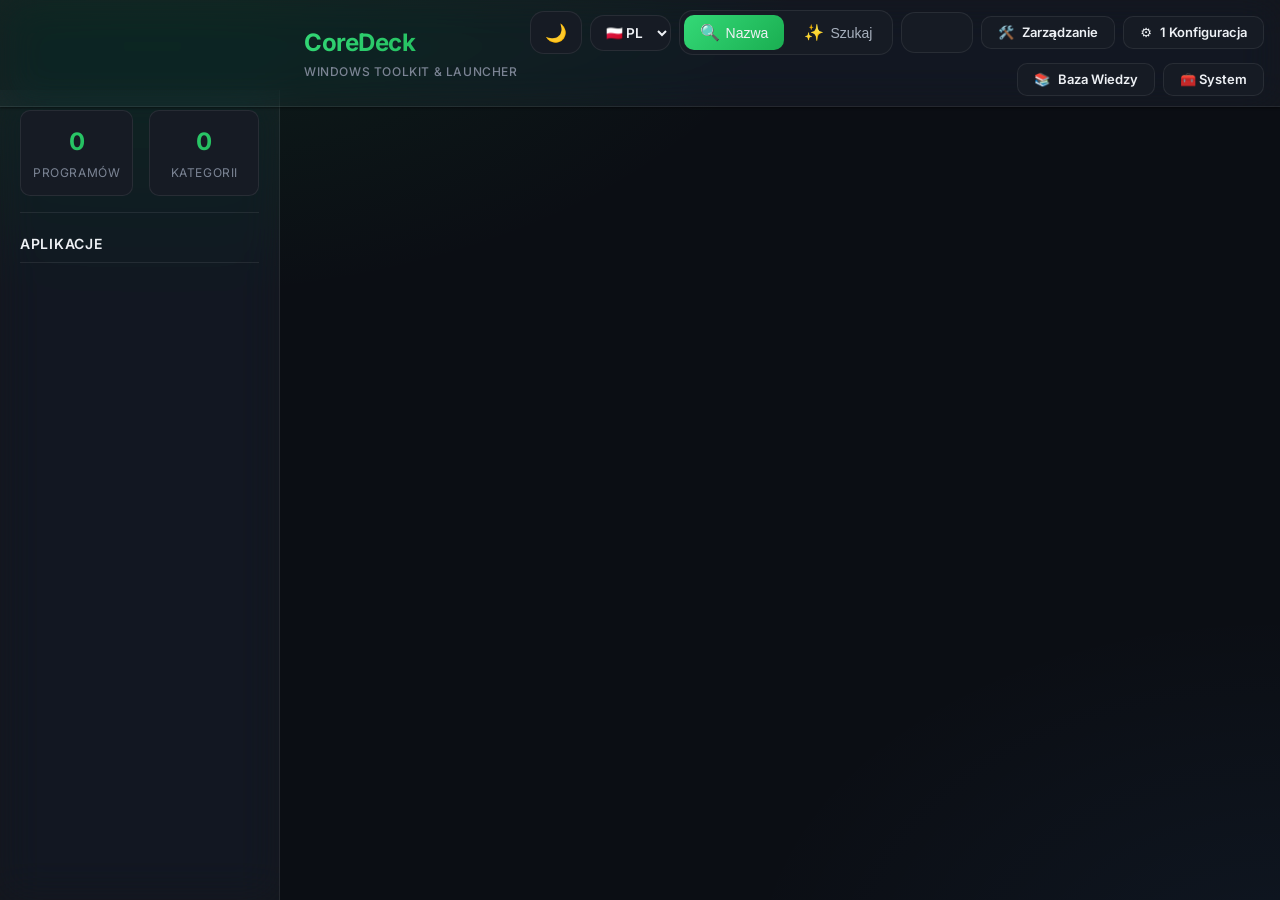
==== cmd/launcher/web/index.html @ d2dc8a3f "Initial public CoreDeck release" ====
<!DOCTYPE html>
<html lang="pl" data-i18n-lang>

<head>
    <meta charset="UTF-8">
    <meta name="viewport" content="width=device-width, initial-scale=1.0">
    <meta name="description" content="CoreDeck — Portable Windows toolkit and launcher">
    <title data-i18n="title">CoreDeck</title>
    <link rel="icon" type="image/x-icon" href="favicon.ico">
    <link rel="stylesheet" href="css/app.css">
</head>

<body>

    <!-- Górny, przyklejony pasek -->
    <header class="main-header">
        <div class="header-brand">
            <h1 data-i18n="brand">CoreDeck</h1>
            <span class="header-subtitle" data-i18n="subtitle">Windows Toolkit &amp; Launcher</span>
        </div>
        <div class="header-controls">
            <!-- Theme Toggle -->
            <button id="theme-toggle-btn" class="btn theme-btn" title="Przełącz tryb ciemny/jasny" data-i18n-title="theme_toggle">
                <span class="theme-icon">🌙</span>
            </button>
            <!-- Language Selector -->
            <select id="lang-select" class="btn lang-select" aria-label="Wybierz język">
                <option value="pl">🇵🇱 PL</option>
                <option value="en">🇬🇧 EN</option>
                <option value="de">🇩🇪 DE</option>
                <option value="fr">🇫🇷 FR</option>
                <option value="es">🇪🇸 ES</option>
                <option value="it">🇮🇹 IT</option>
                <option value="pt">🇵🇹 PT</option>
                <option value="ru">🇷🇺 RU</option>
                <option value="zh">🇨🇳 ZH</option>
                <option value="ja">🇯🇵 JA</option>
                <option value="ko">🇰🇷 KO</option>
                <option value="tr">🇹🇷 TR</option>
                <option value="nl">🇳🇱 NL</option>
                <option value="sv">🇸🇪 SV</option>
                <option value="cs">🇨🇿 CS</option>
            </select>
            <!-- Search Mode Toggle -->
            <div class="search-mode-container">
                <div class="search-mode-toggle">
                    <button class="mode-btn active" data-mode="normal" title="Szukaj po nazwie" data-i18n-title="mode_name_title" aria-pressed="true">
                        <span class="mode-icon">🔍</span>
                        <span class="mode-label" data-i18n="search_name">Nazwa</span>
                    </button>
                    <button class="mode-btn" data-mode="llm" title="LLM — opisz czego szukasz" data-i18n-title="mode_ai_title" aria-pressed="false">
                        <span class="mode-icon">✨</span>
                        <span class="mode-label" data-i18n="search_ai">Szukaj</span>
                    </button>
                </div>
                <div class="search-input-wrapper">
                    <input type="search" id="search-box" placeholder="Szukaj aplikacji..." autocomplete="off" data-i18n-placeholder="search_placeholder">
                    <div class="ai-status" id="ai-status">
                        <span class="status-loading hidden">
                            <span class="spinner"></span> AI...
                        </span>
                        <span class="status-ready hidden">✨</span>
                        <span class="status-error hidden">⚠️</span>
                    </div>
                </div>
            </div>
            <button id="manage-btn" class="btn btn-secondary" onclick="window.location.href='manage.html'">🛠️ <span data-i18n="manage">Zarządzanie</span></button>
            <button id="config-btn" class="btn btn-secondary" onclick="window.location.href='configurator.html'">⚙️ <span data-i18n="config">1 Konfiguracja</span></button>
            <button id="knowledge-btn" class="btn btn-secondary" onclick="window.location.href='knowledge.html'">📚 <span data-i18n="knowledge">Baza Wiedzy</span></button>
            <details class="header-nav-menu">
                <summary class="btn btn-secondary">🧰 System</summary>
                <div class="header-nav-menu-popover">
                    <a href="drivers.html" class="header-nav-menu-link">🧩 <span data-i18n="tab_drivers">Sterowniki</span></a>
                    <a href="settings.html" class="header-nav-menu-link">⚙ <span data-i18n="tab_settings">Ustawienia</span></a>
                    <button id="help-btn" class="header-nav-menu-link help-btn">? <span data-i18n="help">Pomoc</span></button>
                </div>
            </details>
        </div>
    </header>

    <!-- Główny kontener -->
    <div class="main-container">
        <!-- Panel boczny -->
        <aside class="sidebar">
            <!-- Statystyki -->
            <div class="sidebar-section stats-section">
                <div class="stats-container">
                    <div class="stat-item">
                        <span class="stat-number" id="stats-total">0</span>
                        <span class="stat-label" id="stats-programs-label" data-i18n="stats_programs">Programów</span>
                    </div>
                    <div class="stat-item">
                        <span class="stat-number" id="stats-categories">0</span>
                        <span class="stat-label" data-i18n="stats_categories">Kategorii</span>
                    </div>
                </div>
            </div>

            <!-- Historia ostatnio używanych -->
            <div class="sidebar-section history-section hidden" id="history-section">
                <h2>🕐 <span data-i18n="recently_used">Ostatnio używane</span></h2>
                <ul id="history-list"></ul>
            </div>

            <div class="sidebar-section">
                <h2 data-i18n="applications">Aplikacje</h2>
                <ul id="category-list"></ul>
            </div>

            <div class="sidebar-section driver-finder hidden" aria-hidden="true">
                <h2 data-i18n="drivers">Sterowniki</h2>

                <input type="search" id="driver-search-box" class="driver-select" placeholder="Szybkie wyszukiwanie..." data-i18n-placeholder="driver_search_placeholder">

                <div class="driver-divider" data-i18n="driver_or_select">lub wybierz z menu:</div>

                <select id="driver-type" class="driver-select">
                    <option value="" data-i18n="driver_select_type">Wybierz typ...</option>
                </select>
                <select id="driver-brand" class="driver-select" disabled>
                    <option value="" data-i18n="driver_select_brand">Wybierz producenta...</option>
                </select>
                <select id="driver-series" class="driver-select" disabled>
                    <option value="" data-i18n="driver_select_series">Wybierz serię/model...</option>
                </select>

                <div id="driver-result-container" class="driver-result hidden">
                    <p data-i18n="driver_selected_folder">Wybrany folder ze sterownikami:</p>
                    <button id="driver-open-btn" class="btn open-folder-btn" data-i18n="open_folder">
                        📂 Otwórz folder
                    </button>
                    <button id="driver-copy-path-btn" class="btn copy-folder-btn" data-i18n="driver_copy_path">
                        Skopiuj ścieżkę
                    </button>
                </div>
            </div>

            <!-- Ustawienia -->
            <div class="sidebar-section settings-finder hidden" aria-hidden="true">
                <h2 data-i18n="settings">Ustawienia</h2>
                <ul id="settings-list" class="settings-list"></ul>

                <div id="settings-result-container" class="settings-result hidden">
                    <p data-i18n="settings_selected_folder">Wybrany folder ustawień:</p>
                    <div class="settings-result-name" id="settings-selected-name"></div>
                    <div class="settings-result-path" id="settings-selected-path"></div>
                    <button id="settings-open-btn" class="btn open-folder-btn" data-i18n="settings_open_folder">📂 Otwórz folder</button>
                    <button id="settings-copy-btn" class="btn copy-folder-btn" data-i18n="copy_path">Skopiuj ścieżkę</button>
                </div>
            </div>
        </aside>

        <!-- Główny obszar treści -->
        <main class="content-area">
            <div id="main-view">
                <!-- AI Search Results -->
                <div id="ai-search-results" class="search-results-section ai-results hidden">
                    <div class="results-header">
                        <h3 class="results-title">
                            <span class="icon">🤖</span>
                            <span id="ai-results-count">Wyniki AI</span>
                        </h3>
                        <button class="btn-clear-search" id="clear-ai-search" aria-label="Wyczyść wyniki AI" data-i18n-title="clear_results">✕</button>
                    </div>
                    <div class="ai-search-results-container"></div>
                </div>

                <!-- Driver Search Results -->
                <div id="driver-search-section" class="search-results-section hidden">
                    <h3 class="search-section-title"></h3>
                    <div class="driver-search-results"></div>
                </div>

                <!-- Programs Grid -->
                <section id="app-container"></section>
            </div>

            <div id="detail-view" class="hidden">
                <header class="view-header">
                    <button class="btn back-btn">&larr; <span data-i18n="back">Wróć do listy</span></button>
                </header>
                <section id="detail-content" class="details-page"></section>
            </div>

            <div id="workflow-view" class="hidden">
                <header class="view-header">
                    <button class="btn back-btn">&larr; <span data-i18n="back">Wróć do listy</span></button>
                </header>
                <section id="workflow-content"></section>
            </div>
        </main>
    </div>

    <!-- Template -->
    <template id="program-card-template">
        <div class="program-card">
            <img src="" alt="Ikona programu" class="program-icon" data-i18n-alt="program_icon_alt">
            <div class="program-details">
                <h3 class="program-title"></h3>
                <p class="program-description"></p>
                <div class="buttons"></div>
            </div>
        </div>
    </template>

    <!-- Modal -->
    <div class="modal-overlay hidden" id="help-modal">
        <div class="modal-content">
            <button id="close-modal-btn" class="close-btn" aria-label="Zamknij pomoc" data-i18n-aria="close_help">&times;</button>
            <h2 data-i18n="help_title">Jak korzystać z launchera?</h2>

            <div class="modal-section">
                <h3 data-i18n="help_search_title">🔍 Dwa tryby wyszukiwania:</h3>
                <ul>
                    <li><strong>🔍 <span data-i18n="search_name">Nazwa</span>:</strong> <span data-i18n="help_name_desc">Wpisz nazwę programu (np. "crystaldisk")</span></li>
                    <li><strong>✨ <span data-i18n="search_ai">Szukaj</span>:</strong> <span data-i18n="help_ai_desc">Opisz czego szukasz po polsku (np. "odzyskiwanie plików", "monitoring GPU")</span></li>
                </ul>
            </div>

            <div class="modal-section">
                <h3 data-i18n="help_sections_title">📂 Sekcje:</h3>
                <ul>
                    <li><strong data-i18n="applications">Aplikacje</strong>: <span data-i18n="help_apps_desc">Główna lista. Kliknij kategorię lub użyj wyszukiwarki.</span></li>
                    <li><strong data-i18n="drivers">Sterowniki</strong>: <span data-i18n="help_drivers_desc">Lista na dole lewego panelu.</span></li>
                </ul>
            </div>

            <div class="modal-section">
                <h3 data-i18n="help_features_title">⚡ Funkcje:</h3>
                <ul>
                    <li><strong data-i18n="open_folder">Otwórz folder</strong>: <span data-i18n="help_open_desc">Otwiera folder bezpośrednio w Eksploratorze</span></li>
                    <li><strong data-i18n="copy_path">Skopiuj ścieżkę</strong>: <span data-i18n="help_copy_desc">Kopiuje ścieżkę do schowka</span></li>
                    <li><strong data-i18n="recently_used">Ostatnio używane</strong>: <span data-i18n="help_history_desc">Ostatnio używane programy w panelu bocznym</span></li>
                    <li><strong data-i18n="theme_toggle">Przełącz tryb ciemny/jasny</strong>: <span data-i18n="help_theme_desc">Przełącznik w górnym pasku</span></li>
                </ul>
            </div>
        </div>
    </div>

    <script src="js/i18n/translations.js"></script>
    <script src="js/i18n/runtime.js"></script>
    <script src="js/pages/launcher.js"></script>
    <script src="js/shared/ai-helper.js"></script>
</body>

</html>
---- cmd/launcher/web/css/app.css ----
/* ============================================================
   Centrum Narzędzi — Unified Design System
   Dark-first "pro tool" aesthetic (Linear / Raycast / Vercel).
   Calm surfaces, hairline borders, soft diffuse shadows,
   green accent used sparingly. Offline-safe: Inter bundled
   locally (no network). Legacy token names retained so
   not-yet-migrated pages keep rendering.
   ============================================================ */

/* ---- Local font: Inter variable, ships on the USB, no CDN ---- */
@font-face {
    font-family: 'Inter';
    font-style: normal;
    font-weight: 100 900;
    font-display: swap;
    src: url('../fonts/inter-variable.woff2') format('woff2');
}

:root {
    /* ---------- Surfaces — dark, cool slate undertone ---------- */
    --bg-primary:   #0b0e14;   /* app base            */
    --bg-secondary: #10141b;   /* inset / recessed    */
    --bg-elevated:  #161b24;   /* cards               */
    --bg-overlay:   #1c222d;   /* menus, modals, popovers */
    --bg-hover:     rgba(255, 255, 255, 0.045);
    --bg-active:    rgba(255, 255, 255, 0.075);

    --glass-bg:     rgba(255, 255, 255, 0.04);
    --glass-border: rgba(255, 255, 255, 0.08);

    /* ---------- Borders — low-contrast hairlines ---------- */
    --border-subtle: rgba(255, 255, 255, 0.05);
    --border-color:  rgba(255, 255, 255, 0.08);
    --border-hover:  rgba(255, 255, 255, 0.14);
    --border-strong: rgba(255, 255, 255, 0.14);

    /* ---------- Text — 3 legible levels ---------- */
    --text-primary:   #eef1f5;
    --text-secondary: #a7b0bd;
    --text-muted:     #7b8494;
    --text-tertiary:  #7b8494;   /* legacy alias */
    --text-inverse:   #052e16;   /* text on accent green (both themes) */

    /* ---------- Accent — refined emerald, used sparingly ---------- */
    --accent-primary:   #22c55e;
    --accent-hover:     #16a34a;
    --accent-secondary: #4ade80;
    --accent-contrast:  #052e16;
    --accent-soft:      rgba(34, 197, 94, 0.12);
    --accent-border:    rgba(34, 197, 94, 0.40);
    --accent-glow:      rgba(34, 197, 94, 0.25);

    --accent-blue:   #4d9fff;
    --accent-purple: #8b5cf6;
    --purple-soft:   rgba(139, 92, 246, 0.14);

    /* ---------- Semantic — each with a soft tint bg ---------- */
    --success:  #22c55e;  --success-soft: rgba(34, 197, 94, 0.13);
    --danger:   #ef4444;  --danger-soft:  rgba(239, 68, 68, 0.13);  --danger-hover: #dc2626;
    --warn:     #f59e0b;  --warn-soft:    rgba(245, 158, 11, 0.14);  --warn-border: rgba(245, 158, 11, 0.25);
    --info:     #4d9fff;  --info-soft:    rgba(77, 159, 255, 0.14);

    /* ---------- Semantic TEXT colors ----------
       The *-soft tints and the raw hues are tuned for dark. On the light
       theme's white surfaces the same hues drop to ~2:1 contrast, so every
       place that paints TEXT (not a border/fill) in a semantic color uses
       these instead. In dark they alias the bright hue (accent uses the
       lighter --accent-secondary, which reads better on dark tints);
       body.light-theme darkens all of them to pass AA on white. */
    --accent-text: var(--accent-secondary);
    --success-text: var(--success);
    --danger-text:  var(--danger);
    --warn-text:    var(--warn);
    --info-text:    var(--info);
    --purple-text:  var(--accent-purple);

    /* ---------- Gradients — hero / brand text only ---------- */
    --gradient-primary:   linear-gradient(135deg, #34d977 0%, #1aae51 100%);
    --gradient-secondary: linear-gradient(135deg, #4d9fff 0%, #8b5cf6 100%);

    /* ---------- Spacing — 4px grid ---------- */
    --space-1: 4px;  --space-2: 8px;  --space-3: 12px;  --space-4: 16px;
    --space-5: 20px; --space-6: 24px; --space-8: 32px;  --space-10: 40px; --space-12: 48px;

    /* ---------- Typography ---------- */
    --font-sans: 'Inter', 'Segoe UI Variable Display', 'Segoe UI', system-ui, -apple-system, BlinkMacSystemFont, sans-serif;
    --font-mono: ui-monospace, 'Cascadia Code', 'SF Mono', Menlo, Consolas, monospace;
    /* Full step scale. `sm2` / `lg2` are half-steps kept for the dense
       management/config UIs, which need 14px and 20px between the
       t-shirt sizes. Never introduce a raw px font-size — pick the
       nearest step here instead. */
    --fs-3xs:  0.625rem;   /* 10 — micro meta, dense table captions */
    --fs-2xs:  0.6875rem;  /* 11 — small labels, compact chips      */
    --fs-xs:   0.75rem;    /* 12 */
    --fs-sm:   0.8125rem;  /* 13 */
    --fs-sm2:  0.875rem;   /* 14 — half-step: sub-headings in dense UI */
    --fs-base: 0.9375rem;  /* 15 — body */
    --fs-md:   1rem;       /* 16 */
    --fs-lg:   1.125rem;   /* 18 */
    --fs-lg2:  1.25rem;    /* 20 — half-step: section icons, panel titles */
    --fs-xl:   1.375rem;   /* 22 */
    --fs-2xl:  1.75rem;    /* 28 */
    --fs-3xl:  2rem;       /* 32 — hero emoji / large glyph icons */

    /* ---------- Radii ---------- */
    --border-radius-sm: 6px;    /* chips, small controls */
    --border-radius-md: 10px;   /* buttons, inputs       */
    --border-radius-lg: 14px;   /* cards                 */
    --border-radius-xl: 20px;   /* modals                */
    --radius-pill: 999px;

    /* ---------- Shadows — soft, low, diffuse ---------- */
    --shadow-sm: 0 1px 2px rgba(0, 0, 0, 0.30), 0 1px 3px rgba(0, 0, 0, 0.20);
    --shadow-md: 0 4px 14px rgba(0, 0, 0, 0.32);
    --shadow-lg: 0 14px 34px rgba(0, 0, 0, 0.42);
    --shadow-xl: 0 26px 60px rgba(0, 0, 0, 0.52);

    /* ---------- Focus ring ---------- */
    --focus-ring: 0 0 0 3px rgba(34, 197, 94, 0.32);

    /* ---------- Layout ---------- */
    --header-height: 90px;
    --sidebar-width: 280px;

    /* ---------- Motion ---------- */
    --transition-fast:   120ms cubic-bezier(0.4, 0, 0.2, 1);
    --transition-normal: 180ms cubic-bezier(0.4, 0, 0.2, 1);
}

* {
    box-sizing: border-box;
    margin: 0;
    padding: 0;
}

html {
    scroll-behavior: smooth;
    height: 100%;
}

body {
    font-family: var(--font-sans);
    background: var(--bg-primary);
    background-image:
        radial-gradient(ellipse 1100px 620px at 12% -8%, rgba(34, 197, 94, 0.10) 0%, transparent 60%),
        radial-gradient(ellipse 900px 600px at 100% 108%, rgba(77, 159, 255, 0.06) 0%, transparent 60%);
    background-attachment: fixed;
    color: var(--text-primary);
    margin: 0;
    font-size: var(--fs-base);
    line-height: 1.55;
    overflow: hidden;
    -webkit-font-smoothing: antialiased;
    height: 100%;
    min-height: 100vh;
}

img,
svg,
video,
canvas {
    max-width: 100%;
}

button,
input,
select,
textarea {
    max-width: 100%;
}

/* HEADER — CSS Grid layout */
.main-header {
    position: fixed;
    top: 0;
    left: 0;
    width: 100%;
    min-height: var(--header-height);
    background: var(--glass-bg);
    backdrop-filter: blur(20px) saturate(180%);
    -webkit-backdrop-filter: blur(20px) saturate(180%);
    border-bottom: 1px solid var(--glass-border);
    display: grid;
    grid-template-columns: auto 1fr;
    align-items: center;
    gap: 12px;
    padding: 10px 16px 10px 24px;
    padding-left: calc(var(--sidebar-width) + 24px);
    z-index: 1000;
    box-shadow: var(--shadow-sm);
}

.header-brand {
    display: flex;
    flex-direction: column;
    gap: 2px;
}

.main-header h1 {
    font-size: 1.5rem;
    font-weight: 700;
    letter-spacing: -0.02em;
    background: var(--gradient-primary);
    -webkit-background-clip: text;
    -webkit-text-fill-color: transparent;
    background-clip: text;
}

.header-subtitle {
    font-size: 0.75rem;
    color: var(--text-muted);
    font-weight: 500;
    text-transform: uppercase;
    letter-spacing: 0.05em;
}

/* HEADER CONTROLS — Flex: przyciski stałe, wyszukiwarka elastyczna */
.header-controls {
    display: flex;
    align-items: center;
    flex-wrap: wrap;
    justify-content: flex-end;
    gap: 8px;
    min-width: 0;
}

/* Przyciski i select — nigdy się nie kurczą */
.header-controls > .btn,
.header-controls > .lang-select {
    flex: 0 0 auto;
    white-space: nowrap;
}

.header-nav-menu {
    position: relative;
    flex: 0 0 auto;
}

.header-nav-menu > summary {
    list-style: none;
    cursor: pointer;
    user-select: none;
}

.header-nav-menu > summary::-webkit-details-marker {
    display: none;
}

.header-nav-menu[open] > summary {
    color: var(--text-primary);
    border-color: var(--accent-border);
    background: var(--accent-soft);
}

.header-nav-menu-popover {
    position: absolute;
    top: calc(100% + 9px);
    right: 0;
    z-index: 1000;
    width: 210px;
    padding: 6px;
    background: var(--bg-elevated);
    border: 1px solid var(--border-color);
    border-radius: var(--border-radius-md);
    box-shadow: var(--shadow-xl);
}

.header-nav-menu-link {
    width: 100%;
    min-height: 40px;
    display: flex;
    align-items: center;
    gap: 9px;
    padding: 9px 11px;
    color: var(--text-secondary);
    background: transparent;
    border: 0;
    border-radius: var(--border-radius-sm);
    font: inherit;
    font-size: var(--fs-sm);
    text-decoration: none;
    text-align: left;
    cursor: pointer;
}

.header-nav-menu-link:hover,
.header-nav-menu-link:focus-visible {
    color: var(--text-primary);
    background: var(--bg-hover);
    outline: none;
}

/* Wyszukiwarka — jedyna elastyczna.
   min-width: 280px gwarantuje że toggle + input nigdy nie kolidują.
   Gdy nie ma 280px, flex-wrap przenosi ją do nowej linii. */
.search-mode-container {
    display: flex;
    align-items: center;
    gap: 8px;
    min-width: 280px;
    flex: 1 1 280px;
    max-width: 390px;
}

.search-mode-toggle {
    display: inline-flex;
    background: var(--bg-elevated);
    border: 1px solid var(--border-color);
    border-radius: var(--border-radius-lg);
    padding: 4px;
    gap: 4px;
    flex: 0 0 auto;
    white-space: nowrap;
}

.mode-btn {
    display: flex;
    align-items: center;
    gap: 6px;
    padding: 8px 16px;
    border: none;
    background: transparent;
    color: var(--text-secondary);
    font-size: 0.875rem;
    font-weight: 500;
    border-radius: var(--border-radius-md);
    cursor: pointer;
    transition: all var(--transition-fast);
    position: relative;
    overflow: hidden;
}

.mode-btn::before {
    content: '';
    position: absolute;
    inset: 0;
    background: var(--gradient-primary);
    opacity: 0;
    transition: opacity var(--transition-fast);
}

.mode-btn.active {
    color: var(--text-primary);
}

.mode-btn.active::before {
    opacity: 1;
}

.mode-btn:hover:not(.active) {
    background: var(--bg-hover);
    color: var(--text-primary);
}

.mode-icon,
.mode-label {
    position: relative;
    z-index: 1;
}

.mode-icon {
    font-size: 1rem;
}

/* SEARCH INPUT — kurczy się od 360px do 0, ale nigdy nie koliduje z toggle */
.search-input-wrapper {
    position: relative;
    width: 100%;
    max-width: 360px;
    min-width: 0;
    flex: 1 1 0%;
}

#search-box {
    width: 100%;
    padding: 11px 50px 11px 14px;
    background: var(--bg-elevated);
    border: 1px solid var(--border-color);
    border-radius: var(--border-radius-lg);
    color: var(--text-primary);
    font-size: 0.9375rem;
    transition: all var(--transition-normal);
}

#search-box:focus {
    outline: none;
    border-color: var(--accent-primary);
    box-shadow: var(--focus-ring);
}

#search-box::placeholder {
    color: var(--text-muted);
}

.search-hint {
    margin-top: 6px;
    font-size: 0.75rem;
    color: var(--text-muted);
}

.search-hint .hidden {
    display: none;
}

.ai-status {
    position: absolute;
    right: 12px;
    top: 50%;
    transform: translateY(-50%);
    font-size: 0.7rem;
    font-weight: 500;
    pointer-events: none;
}

.ai-status .hidden {
    display: none;
}

.status-loading {
    color: var(--info-text);
    display: flex;
    align-items: center;
    gap: 6px;
}

.status-ready {
    color: var(--accent-text);
}

.status-error {
    color: var(--text-muted);
}

.spinner {
    display: inline-block;
    width: 12px;
    height: 12px;
    border: 2px solid var(--accent-blue);
    border-top-color: transparent;
    border-radius: 50%;
    animation: spin 0.8s linear infinite;
}

@keyframes spin {
    to {
        transform: rotate(360deg);
    }
}

/* HELP BUTTON */
.help-btn {
    padding: 10px 18px;
    background: var(--bg-elevated);
    color: var(--text-primary);
    border: 1px solid var(--border-color);
    border-radius: var(--border-radius-lg);
    font-size: 0.875rem;
    font-weight: 500;
    cursor: pointer;
    transition: all var(--transition-normal);
}

.help-btn:hover {
    background: var(--bg-hover);
    border-color: var(--border-hover);
    transform: translateY(-1px);
}

/* LAYOUT */
.main-container {
    display: flex;
    padding-top: var(--header-height);
    min-height: 100vh;
    height: 100%;
}

/* SIDEBAR */
.sidebar {
    width: var(--sidebar-width);
    flex-shrink: 0;
    background: var(--glass-bg);
    backdrop-filter: blur(20px) saturate(180%);
    -webkit-backdrop-filter: blur(20px) saturate(180%);
    border-right: 1px solid var(--glass-border);
    padding: 20px;
    height: calc(100vh - var(--header-height));
    position: fixed;
    top: var(--header-height);
    left: 0;
    display: flex;
    flex-direction: column;
    gap: 20px;
    overflow-y: auto;
    overflow-x: hidden;
    z-index: 90;
    scrollbar-width: thin;
    scrollbar-color: var(--border-color) transparent;
}

.sidebar::-webkit-scrollbar {
    width: 6px;
}

.sidebar::-webkit-scrollbar-track {
    background: transparent;
}

.sidebar::-webkit-scrollbar-thumb {
    background: var(--border-color);
    border-radius: 3px;
}

.sidebar-section {
    display: flex;
    flex-direction: column;
    gap: 12px;
    flex-shrink: 0;
}

.sidebar-section:first-child {
    flex-shrink: 0;
}

.sidebar h2 {
    color: var(--text-primary);
    font-size: 0.875rem;
    font-weight: 600;
    text-transform: uppercase;
    letter-spacing: 0.05em;
    padding-bottom: 8px;
    border-bottom: 1px solid var(--border-color);
    margin: 0;
}

/* CATEGORY LIST */
#category-list {
    list-style: none;
    padding: 0;
    margin: 0;
    overflow: visible;
}

#category-list li {
    padding: 10px 12px;
    cursor: pointer;
    border-radius: var(--border-radius-md);
    transition: all var(--transition-fast);
    font-size: 0.9375rem;
    font-weight: 500;
    color: var(--text-secondary);
    position: relative;
}

#category-list li::before {
    content: '';
    position: absolute;
    left: 0;
    top: 50%;
    transform: translateY(-50%);
    width: 3px;
    height: 0;
    background: var(--gradient-primary);
    border-radius: 0 2px 2px 0;
    transition: height var(--transition-fast);
}

#category-list li:hover {
    background: var(--bg-hover);
    color: var(--text-primary);
    transform: translateX(4px);
}

/* Matches .nav-item.active: accent left bar + soft tint + a legible
   --text-primary label. Green-on-green text is too low-contrast in light. */
#category-list li.active {
    background: var(--accent-soft);
    color: var(--text-primary);
    font-weight: 600;
}

#category-list li.active::before {
    height: 60%;
}

/* WORKFLOW BTN */
.workflow-btn {
    width: 100%;
    background: var(--gradient-secondary);
    color: var(--text-primary);
    border: none;
    padding: 14px;
    border-radius: var(--border-radius-lg);
    font-size: 0.9375rem;
    font-weight: 600;
    cursor: pointer;
    transition: all var(--transition-normal);
    display: flex;
    align-items: center;
    justify-content: center;
    gap: 10px;
    box-shadow: var(--shadow-md);
}

.workflow-btn:hover {
    transform: translateY(-2px);
    box-shadow: var(--shadow-lg);
}

.workflow-btn .icon {
    font-size: 1.25rem;
}

/* DRIVERS */
.driver-finder {
    flex-shrink: 0;
}

.driver-finder h2 {
    margin-bottom: 12px !important;
}

.driver-divider {
    text-align: center;
    color: var(--text-muted);
    font-size: 0.75rem;
    margin: 12px 0;
    padding: 8px 0;
    border-top: 1px solid var(--border-color);
    border-bottom: 1px solid var(--border-color);
}

.driver-select {
    width: 100%;
    padding: 10px 12px;
    margin-bottom: 8px;
    background: var(--bg-elevated);
    color: var(--text-primary);
    border: 1px solid var(--border-color);
    border-radius: var(--border-radius-md);
    font-size: 0.875rem;
    transition: all var(--transition-fast);
}

.driver-select:focus {
    outline: none;
    border-color: var(--accent-primary);
}

.driver-select:disabled {
    opacity: 0.5;
    cursor: not-allowed;
}

.driver-result {
    margin-top: 12px;
    padding: 12px;
    background: var(--bg-elevated);
    border: 1px solid var(--accent-primary);
    border-radius: var(--border-radius-md);
}

.driver-result p {
    margin: 0 0 10px 0;
    font-size: 0.875rem;
    color: var(--text-secondary);
}

/* CONTENT AREA */
.content-area {
    flex-grow: 1;
    overflow-y: auto;
    overflow-x: hidden;
    padding: 24px;
    margin-left: var(--sidebar-width);
    height: calc(100vh - var(--header-height));
    scrollbar-width: thin;
    scrollbar-color: var(--border-color) transparent;
}

.content-area::-webkit-scrollbar {
    width: 8px;
}

.content-area::-webkit-scrollbar-track {
    background: transparent;
}

.content-area::-webkit-scrollbar-thumb {
    background: var(--border-color);
    border-radius: 4px;
}

.hidden {
    display: none !important;
}

/* AI SEARCH RESULTS */
.search-results-section {
    margin-bottom: 32px;
    padding: 24px;
    background: var(--bg-elevated);
    border: 1px solid var(--border-color);
    border-radius: var(--border-radius-xl);
    box-shadow: var(--shadow-md);
}

.ai-results {
    border-color: var(--accent-primary);
    background: linear-gradient(135deg,
            rgba(29, 185, 84, 0.08) 0%,
            rgba(15, 20, 25, 0.95) 100%);
}

.results-header {
    display: flex;
    justify-content: space-between;
    align-items: center;
    margin-bottom: 20px;
    padding-bottom: 16px;
    border-bottom: 1px solid var(--border-color);
}

.results-title {
    display: flex;
    align-items: center;
    gap: 10px;
    color: var(--text-primary);
    font-size: 1.125rem;
    font-weight: 600;
    margin: 0;
}

.results-title .icon {
    font-size: 1.5rem;
}

.btn-clear-search {
    padding: 6px 12px;
    background: var(--bg-hover);
    color: var(--text-secondary);
    border: 1px solid var(--border-color);
    border-radius: var(--border-radius-md);
    font-size: 0.875rem;
    cursor: pointer;
    transition: all var(--transition-fast);
}

.btn-clear-search:hover {
    background: var(--bg-active);
    color: var(--text-primary);
}

/* PROGRAM CARDS */
#app-container {
    display: grid;
    grid-template-columns: repeat(auto-fill, minmax(min(100%, 360px), 1fr));
    gap: 20px;
}

.program-card {
    background: var(--bg-elevated);
    border: 1px solid var(--border-color);
    border-radius: var(--border-radius-lg);
    padding: 18px;
    display: flex;
    gap: 16px;
    align-items: center;
    transition: all var(--transition-normal);
    text-decoration: none;
    color: inherit;
    cursor: pointer;
    position: relative;
    overflow: hidden;
}

.program-card::before {
    content: '';
    position: absolute;
    inset: 0;
    background: var(--gradient-primary);
    opacity: 0;
    transition: opacity var(--transition-normal);
}

.program-card:hover {
    transform: translateY(-4px);
    box-shadow: var(--shadow-lg);
    border-color: var(--accent-primary);
}

.program-card:hover::before {
    opacity: 0.05;
}

.program-icon {
    width: 56px;
    height: 56px;
    object-fit: contain;
    border-radius: var(--border-radius-md);
    position: relative;
    z-index: 1;
}

.program-details {
    flex: 1;
    position: relative;
    z-index: 1;
}

.program-title {
    margin: 0 0 6px 0;
    font-size: 1rem;
    font-weight: 600;
    color: var(--text-primary);
}

.program-description {
    margin: 0 0 14px 0;
    font-size: 0.875rem;
    color: var(--text-secondary);
    display: -webkit-box;
    -webkit-line-clamp: 2;
    -webkit-box-orient: vertical;
    overflow: hidden;
    min-width: 0;
}

.program-variant {
    display: flex;
    align-items: center;
    gap: 10px;
    margin: -2px 0 12px 0;
    font-size: 0.82rem;
    color: var(--text-secondary);
}

.program-variant label {
    font-weight: 700;
    letter-spacing: 0.02em;
    text-transform: uppercase;
}

.program-variant-select {
    min-width: 120px;
    padding: 7px 10px;
    border: 1px solid var(--border-color);
    border-radius: var(--border-radius-md);
    background: var(--bg-primary);
    color: var(--text-primary);
    font-weight: 600;
    outline: none;
}

.program-variant-select:focus {
    border-color: var(--accent-primary);
    box-shadow: var(--focus-ring);
}

.program-installer-picker {
    display: flex;
    align-items: center;
    gap: 6px;
    margin: -2px 0 8px 0;
    font-size: 0.78rem;
    color: var(--text-secondary);
    flex-wrap: wrap;
}

.program-installer-picker .installer-label {
    font-weight: 700;
    letter-spacing: 0.02em;
    text-transform: uppercase;
}

.program-installer-picker .installer-current {
    color: var(--text-tertiary);
    max-width: 200px;
    overflow: hidden;
    text-overflow: ellipsis;
    white-space: nowrap;
}

.program-installer-picker select {
    max-width: 280px;
    padding: 4px 8px;
    border: 1px solid var(--border-color);
    border-radius: var(--border-radius-md);
    background: var(--bg-primary);
    color: var(--text-primary);
    font-size: 0.78rem;
    outline: none;
}

.program-installer-picker select:focus {
    border-color: var(--accent-primary);
}

.btn-mini {
    padding: 3px 8px;
    font-size: 0.72rem;
    border: 1px solid var(--border-color);
    border-radius: var(--border-radius-sm);
    background: var(--bg-secondary);
    color: var(--text-secondary);
    cursor: pointer;
    white-space: nowrap;
}

.btn-mini:hover {
    background: var(--accent-primary);
    color: var(--accent-contrast);
    border-color: var(--accent-primary);
}

.btn-mini.btn-reset {
    padding: 3px 6px;
}

.buttons {
    display: flex;
    flex-wrap: wrap;
    gap: 8px;
}

.btn {
    flex: 1;
    padding: 8px 14px;
    border: none;
    border-radius: var(--border-radius-md);
    text-align: center;
    font-weight: 600;
    font-size: 0.875rem;
    cursor: pointer;
    transition: all var(--transition-fast);
}

.btn:active {
    transform: scale(0.97);
}

.run-program-btn {
    flex-basis: 100%;
    background: var(--success);
    color: var(--text-inverse);
}

.run-program-btn:hover {
    filter: brightness(1.08);
    box-shadow: 0 6px 16px rgba(34, 197, 94, 0.22);
}

.run-program-btn:disabled {
    cursor: wait;
    opacity: 0.72;
}

.open-folder-btn {
    background: var(--bg-hover);
    color: var(--text-primary);
    border: 1px solid var(--border-color);
}

.open-folder-btn:hover {
    background: var(--bg-active);
    border-color: var(--accent-primary);
    color: var(--accent-text);
}

.copy-folder-btn,
.copy-path-btn {
    background: var(--accent-primary);
    color: var(--text-inverse);
}

.copy-folder-btn:hover,
.copy-path-btn:hover {
    background: var(--accent-secondary);
    box-shadow: 0 6px 16px var(--accent-glow);
}

.details-btn {
    background: var(--bg-primary);
    color: var(--text-secondary);
    border: 1px solid var(--border-color);
}

.details-btn:hover {
    border-color: var(--accent-blue);
    color: var(--info-text);
}

.back-btn {
    background: var(--bg-elevated);
    color: var(--text-primary);
    border: 1px solid var(--border-color);
}

.back-btn:hover {
    background: var(--bg-hover);
}

/* DETAILS PAGES */
.view-header {
    margin-bottom: 24px;
}

.workflow-step {
    background: var(--bg-elevated);
    padding: 28px;
    border-radius: var(--border-radius-lg);
    border: 1px solid var(--border-color);
}

.workflow-step h3 {
    color: var(--accent-text);
    margin-bottom: 16px;
}

.details-page {
    animation: detailEnter 240ms ease-out both;
}

@keyframes detailEnter {
    from { opacity: 0; transform: translateY(8px); }
    to { opacity: 1; transform: translateY(0); }
}

.detail-hero {
    display: grid;
    grid-template-columns: 92px minmax(0, 1fr);
    gap: 24px;
    align-items: center;
    padding: 8px 0 30px;
    border-bottom: 1px solid var(--border-color);
}

.detail-program-icon {
    width: 92px;
    height: 92px;
    padding: 12px;
    object-fit: contain;
    background: var(--bg-elevated);
    border: 1px solid var(--border-color);
    border-radius: 24px;
}

.detail-heading {
    min-width: 0;
}

.detail-eyebrow {
    margin-bottom: 7px;
    color: var(--accent-text);
    font-size: var(--fs-xs);
    font-weight: 700;
    letter-spacing: 0.08em;
    text-transform: uppercase;
}

.detail-heading h1 {
    margin: 0;
    color: var(--text-primary);
    font-size: clamp(2rem, 3.4vw, 3.25rem);
    line-height: 1.04;
    letter-spacing: -0.035em;
}

.detail-heading > p {
    max-width: 760px;
    margin: 13px 0 0;
    color: var(--text-secondary);
    font-size: var(--fs-lg);
    line-height: 1.6;
}

.detail-tags {
    display: flex;
    flex-wrap: wrap;
    gap: 7px;
    margin-top: 16px;
}

.detail-tag {
    padding: 4px 9px;
    color: var(--text-muted);
    background: var(--bg-secondary);
    border-radius: 999px;
    font-size: var(--fs-xs);
}

.detail-actions {
    display: flex;
    flex-wrap: wrap;
    gap: 10px;
    padding: 22px 0;
    border-bottom: 1px solid var(--border-color);
}

.detail-action {
    flex: 0 0 auto;
    min-width: 148px;
    padding: 10px 16px;
    color: var(--text-primary);
    background: var(--bg-elevated);
    border: 1px solid var(--border-color);
}

.detail-action:hover {
    color: var(--accent-text);
    background: var(--bg-hover);
    border-color: var(--accent-primary);
}

.detail-run-program {
    color: var(--accent-contrast);
    background: var(--accent-primary);
    border-color: var(--accent-primary);
}

.detail-run-program:hover {
    color: var(--accent-contrast);
    background: var(--accent-secondary);
}

.detail-layout {
    display: grid;
    grid-template-columns: minmax(0, 1fr) minmax(240px, 320px);
    gap: clamp(36px, 6vw, 86px);
    padding-top: 34px;
}

.detail-main-column {
    min-width: 0;
}

.detail-section + .detail-section {
    margin-top: 38px;
}

.detail-section h2,
.detail-facts h2 {
    margin: 0 0 16px;
    color: var(--text-primary);
    font-size: var(--fs-lg);
}

.detail-richtext {
    max-width: 800px;
    color: var(--text-secondary);
    line-height: 1.75;
}

.detail-richtext > :first-child {
    margin-top: 0;
}

.detail-richtext > :last-child {
    margin-bottom: 0;
}

.detail-richtext ul,
.detail-richtext ol {
    padding-left: 22px;
}

.detail-richtext code {
    padding: 3px 7px;
    background: var(--bg-primary);
    border-radius: 4px;
    font-family: var(--font-mono);
    font-size: 0.875rem;
}

.detail-resources {
    border-top: 1px solid var(--border-color);
}

.detail-resource-link {
    display: grid;
    grid-template-columns: 38px minmax(0, 1fr) auto;
    gap: 13px;
    align-items: center;
    padding: 15px 4px;
    color: var(--text-primary);
    border-bottom: 1px solid var(--border-color);
    text-decoration: none;
    transition: color var(--transition-fast), padding var(--transition-fast);
}

.detail-resource-link:hover {
    padding-left: 10px;
    color: var(--accent-text);
}

.detail-resource-icon {
    display: inline-flex;
    align-items: center;
    justify-content: center;
    width: 34px;
    height: 34px;
    color: var(--accent-text);
    background: var(--bg-elevated);
    border-radius: 10px;
    font-weight: 700;
}

.detail-resource-link strong {
    display: block;
    font-size: var(--fs-base);
}

.detail-resource-link small {
    display: block;
    margin-top: 3px;
    color: var(--text-muted);
    font-size: var(--fs-xs);
}

.detail-resource-arrow {
    color: var(--text-muted);
    font-size: 1.15rem;
    transition: transform var(--transition-fast);
}

.detail-resource-link:hover .detail-resource-arrow {
    transform: translateX(4px);
}

.detail-facts {
    padding-left: 28px;
    border-left: 1px solid var(--border-color);
}

.detail-facts dl {
    margin: 0;
}

.detail-fact {
    padding: 11px 0;
    border-bottom: 1px solid var(--border-color);
}

.detail-fact dt {
    margin-bottom: 4px;
    color: var(--text-muted);
    font-size: var(--fs-xs);
}

.detail-fact dd {
    margin: 0;
    color: var(--text-primary);
    font-size: var(--fs-sm2);
    overflow-wrap: anywhere;
}

@media (max-width: 820px) {
    .detail-layout {
        grid-template-columns: 1fr;
        gap: 34px;
    }

    .detail-facts {
        padding: 0;
        border-left: 0;
        border-top: 1px solid var(--border-color);
        padding-top: 28px;
    }
}

@media (max-width: 560px) {
    .detail-hero {
        grid-template-columns: 64px minmax(0, 1fr);
        gap: 16px;
    }

    .detail-program-icon {
        width: 64px;
        height: 64px;
        padding: 8px;
        border-radius: 18px;
    }

    .detail-heading h1 {
        font-size: 2rem;
    }

    .detail-heading > p {
        grid-column: 1 / -1;
        font-size: var(--fs-base);
    }

    .detail-action {
        flex: 1 1 100%;
    }
}

.workflow-step {
    margin-bottom: 20px;
}

.workflow-subitem {
    display: flex;
    justify-content: space-between;
    align-items: center;
    padding: 12px;
    margin-top: 12px;
    background: var(--bg-primary);
    border-radius: var(--border-radius-md);
}

/* MODAL */
.modal-overlay {
    position: fixed;
    inset: 0;
    background: rgba(0, 0, 0, 0.75);
    backdrop-filter: blur(8px);
    -webkit-backdrop-filter: blur(8px);
    display: flex;
    justify-content: center;
    align-items: center;
    z-index: 1000;
    animation: fadeIn var(--transition-normal);
}

@keyframes fadeIn {
    from {
        opacity: 0;
    }

    to {
        opacity: 1;
    }
}

.modal-content {
    background: var(--bg-elevated);
    padding: 36px;
    border-radius: var(--border-radius-xl);
    width: 90%;
    max-width: 600px;
    max-height: 80vh;
    overflow-y: auto;
    position: relative;
    border: 1px solid var(--border-color);
    box-shadow: var(--shadow-xl);
    animation: slideUp var(--transition-normal);
}

@keyframes slideUp {
    from {
        transform: translateY(20px);
        opacity: 0;
    }

    to {
        transform: translateY(0);
        opacity: 1;
    }
}

.modal-content h2 {
    margin: 0 0 24px 0;
    font-size: 1.5rem;
    font-weight: 700;
    background: var(--gradient-primary);
    -webkit-background-clip: text;
    -webkit-text-fill-color: transparent;
    background-clip: text;
}

.modal-section {
    margin-bottom: 24px;
}

.modal-section h3 {
    font-size: 1.125rem;
    font-weight: 600;
    color: var(--text-primary);
    margin-bottom: 12px;
}

.modal-section ul,
.modal-section ol {
    line-height: 1.8;
    padding-left: 24px;
}

.modal-note {
    margin-top: 12px;
    padding: 12px;
    background: var(--accent-soft);
    border-left: 3px solid var(--accent-primary);
    border-radius: var(--border-radius-md);
    font-size: 0.875rem;
    color: var(--text-secondary);
}

.close-btn {
    position: absolute;
    top: 16px;
    right: 16px;
    background: none;
    border: none;
    font-size: 2rem;
    color: var(--text-muted);
    cursor: pointer;
    width: 40px;
    height: 40px;
    display: flex;
    align-items: center;
    justify-content: center;
    border-radius: 50%;
    transition: all var(--transition-fast);
}

.close-btn:hover {
    background: var(--bg-hover);
    color: var(--text-primary);
}

/* DRIVER RESULTS */
.search-section-title {
    margin: 0 0 16px 0;
    color: var(--text-primary);
    font-size: 1.125rem;
    font-weight: 600;
}

.driver-search-results {
    display: flex;
    flex-direction: column;
    gap: 12px;
}

.driver-result-card {
    display: flex;
    justify-content: space-between;
    align-items: center;
    padding: 14px 16px;
    background: var(--bg-primary);
    border: 1px solid var(--border-color);
    border-radius: var(--border-radius-md);
    transition: all var(--transition-normal);
}

.driver-result-card:hover {
    border-color: var(--accent-primary);
    transform: translateX(4px);
    box-shadow: var(--shadow-md);
}

.driver-result-info {
    flex: 1;
    font-size: 0.9375rem;
}

.driver-result-info strong {
    color: var(--accent-text);
    font-weight: 600;
}

/* RESPONSIVE — CSS Grid, zero JS */

/* Wąskie okno: sidebar znika z fixed, layout w kolumnę */
@media (max-width: 1100px) {
    :root {
        --header-height: 0px;
        --sidebar-width: 0px;
    }

    body {
        overflow: auto;
        height: auto;
    }

    .main-header {
        position: sticky;
        top: 0;
        padding-left: 16px;
        grid-template-columns: 1fr;
        justify-items: stretch;
    }

    .header-controls {
        justify-content: flex-start;
    }

    .main-container {
        flex-direction: column;
        padding-top: 0;
        height: auto;
        min-height: 0;
    }

    .sidebar {
        position: relative;
        top: 0;
        width: 100%;
        height: auto;
        max-height: 320px;
        border-right: 0;
        border-bottom: 1px solid var(--glass-border);
    }

    .content-area {
        margin-left: 0;
        height: auto;
        min-height: 50vh;
    }

    #app-container {
        grid-template-columns: repeat(auto-fill, minmax(min(100%, 280px), 1fr));
    }
}

/* Bardzo wąskie: wszystko pełna szerokość */
@media (max-width: 640px) {
    .main-header {
        grid-template-columns: 1fr;
    }

    .header-controls {
        grid-template-columns: 1fr;
    }

    .search-input-wrapper {
        max-width: 100%;
    }

    #app-container {
        grid-template-columns: 1fr;
    }

    .program-card {
        flex-direction: column;
        align-items: flex-start;
    }

    .stats-container {
        flex-direction: row;
    }
}

@media (prefers-reduced-motion: reduce) {
    *,
    *::before,
    *::after {
        animation-duration: 0.01ms !important;
        animation-iteration-count: 1 !important;
        scroll-behavior: auto !important;
        transition-duration: 0.01ms !important;
    }
}

/* ============================================ */
/* NEW FEATURES STYLES */
/* ============================================ */

/* THEME TOGGLE BUTTON */
.theme-btn {
    padding: 10px 14px;
    background: var(--bg-elevated);
    color: var(--text-primary);
    border: 1px solid var(--border-color);
    border-radius: var(--border-radius-lg);
    font-size: 1rem;
    cursor: pointer;
    transition: all var(--transition-normal);
    display: flex;
    align-items: center;
    gap: 6px;
}

.theme-btn:hover {
    background: var(--bg-hover);
    border-color: var(--border-hover);
    transform: translateY(-1px);
}

.theme-icon {
    font-size: 1.1rem;
}

/* LANGUAGE SELECTOR */
.lang-select {
    padding: 8px 10px;
    background: var(--bg-elevated);
    color: var(--text-primary);
    border: 1px solid var(--border-color);
    border-radius: var(--border-radius-lg);
    font-size: 0.85rem;
    cursor: pointer;
    transition: all var(--transition-normal);
    appearance: auto;
    min-width: 70px;
}
.lang-select:hover {
    background: var(--bg-hover);
    border-color: var(--border-hover);
}
.lang-select option {
    background: var(--bg-primary, #1a1a2e);
    color: var(--text-primary);
}

/* AI MODEL SELECTOR */
.ai-model-select {
    padding: 8px 12px;
    background: var(--bg-elevated);
    color: var(--text-primary);
    border: 1px solid var(--border-color);
    border-radius: var(--border-radius-md);
    font-size: 0.8rem;
    cursor: pointer;
    transition: all var(--transition-fast);
}

.ai-model-select:hover {
    border-color: var(--accent-primary);
}

.ai-model-select:focus {
    outline: none;
    border-color: var(--accent-primary);
    box-shadow: var(--focus-ring);
}

.ai-model-select option {
    background: var(--bg-elevated);
    color: var(--text-primary);
}

/* STATS SECTION */
.stats-section {
    padding-bottom: 16px;
    border-bottom: 1px solid var(--border-color);
}

.stats-container {
    display: flex;
    gap: 16px;
}

.stat-item {
    flex: 1;
    text-align: center;
    padding: 12px;
    background: var(--bg-elevated);
    border-radius: var(--border-radius-md);
    border: 1px solid var(--border-color);
}

.stat-number {
    display: block;
    font-size: 1.5rem;
    font-weight: 700;
    background: var(--gradient-primary);
    -webkit-background-clip: text;
    -webkit-text-fill-color: transparent;
    background-clip: text;
}

.stat-label {
    display: block;
    font-size: 0.75rem;
    color: var(--text-muted);
    text-transform: uppercase;
    letter-spacing: 0.05em;
    margin-top: 4px;
}

/* HISTORY SECTION */
.history-section {
    padding-bottom: 16px;
    border-bottom: 1px solid var(--border-color);
}

.history-section h2 {
    font-size: 0.8rem;
}

#history-list {
    list-style: none;
    padding: 0;
    margin: 0;
    display: flex;
    flex-direction: column;
    gap: 6px;
}

#history-list li {
    padding: 8px 12px;
    background: var(--bg-elevated);
    border: 1px solid var(--border-color);
    border-radius: var(--border-radius-sm);
    font-size: 0.8rem;
    color: var(--text-secondary);
    cursor: pointer;
    transition: all var(--transition-fast);
    white-space: nowrap;
    overflow: hidden;
    text-overflow: ellipsis;
}

#history-list li:hover {
    background: var(--accent-soft);
    color: var(--accent-text);
    border-color: var(--accent-primary);
}

/* OPEN FOLDER BUTTON */
.open-folder-btn {
    background: var(--accent-purple);
    color: var(--text-primary);
}

.open-folder-btn:hover {
    background: #9b6ff6;
    box-shadow: 0 4px 12px rgba(139, 92, 246, 0.3);
}

/* ============================================================
   LIGHT THEME — warm off-white base, white cards, full token
   coverage. Every token defined in :root gets a light value so
   there is no white-on-white: hovers use tinted-black surfaces.
   ============================================================ */
body.light-theme {
    /* Surfaces */
    --bg-primary:   #f4f4f2;   /* warm off-white base */
    --bg-secondary: #fbfbfa;   /* inset / recessed    */
    --bg-elevated:  #ffffff;   /* cards               */
    --bg-overlay:   #ffffff;   /* menus, modals       */
    --bg-hover:     rgba(15, 23, 42, 0.045);
    --bg-active:    rgba(15, 23, 42, 0.075);

    --glass-bg:     rgba(255, 255, 255, 0.72);
    --glass-border: rgba(15, 23, 42, 0.08);

    /* Borders */
    --border-subtle: rgba(15, 23, 42, 0.05);
    --border-color:  rgba(15, 23, 42, 0.09);
    --border-hover:  rgba(15, 23, 42, 0.16);
    --border-strong: rgba(15, 23, 42, 0.16);

    /* Text */
    --text-primary:   #14171c;
    --text-secondary: #4b5563;
    --text-muted:     #697084;
    --text-tertiary:  #697084;
    --text-inverse:   #052e16;   /* dark text on green stays crisp */

    /* Accent — same emerald, deeper gradient for legibility on white */
    --accent-soft:  rgba(34, 197, 94, 0.14);
    --accent-border: rgba(22, 163, 74, 0.38);
    --accent-glow:  rgba(34, 197, 94, 0.22);
    --gradient-primary: linear-gradient(135deg, #17a44a 0%, #0e7a38 100%);

    /* Semantic soft tints on white */
    --success-soft: rgba(34, 197, 94, 0.14);
    --danger-soft:  rgba(239, 68, 68, 0.11);
    --warn-soft:    rgba(245, 158, 11, 0.15);
    --warn-border:  rgba(217, 119, 6, 0.32);
    --info-soft:    rgba(77, 159, 255, 0.13);
    --purple-soft:  rgba(139, 92, 246, 0.15);

    /* Semantic TEXT — darkened so colored labels stay legible on white
       and on their own soft tint (all >= 4.5:1). Fills, dots, borders and
       icons keep using the bright base hue. */
    --accent-text:  #15803d;
    --success-text: #15803d;
    --danger-text:  #b91c1c;
    --warn-text:    #a35907;
    --info-text:    #1d4ed8;
    --purple-text:  #6d28d9;

    /* Shadows — soft, cool, low */
    --shadow-sm: 0 1px 2px rgba(15, 23, 42, 0.06), 0 1px 3px rgba(15, 23, 42, 0.08);
    --shadow-md: 0 4px 14px rgba(15, 23, 42, 0.09);
    --shadow-lg: 0 14px 32px rgba(15, 23, 42, 0.13);
    --shadow-xl: 0 26px 56px rgba(15, 23, 42, 0.18);

    --focus-ring: 0 0 0 3px rgba(34, 197, 94, 0.28);
}

body.light-theme {
    background-image:
        radial-gradient(ellipse 1100px 620px at 12% -8%, rgba(34, 197, 94, 0.07) 0%, transparent 60%),
        radial-gradient(ellipse 900px 600px at 100% 108%, rgba(77, 159, 255, 0.05) 0%, transparent 60%);
}

body.light-theme .program-card { box-shadow: var(--shadow-sm); }
body.light-theme .program-card:hover { box-shadow: var(--shadow-lg); }
body.light-theme .stat-item { box-shadow: var(--shadow-sm); }
body.light-theme .driver-select { background: var(--bg-secondary); }
body.light-theme #search-box { background: var(--bg-secondary); }
body.light-theme .modal-content { box-shadow: var(--shadow-xl); }
body.light-theme .search-mode-toggle {
    background: var(--bg-secondary);
    box-shadow: var(--shadow-sm);
}

/* ============================================ */
/* SUBPAGE HEADER (shared by manage.html, configurator.html) */
/* ============================================ */

.subpage-header {
    position: fixed;
    top: 0;
    left: 0;
    width: 100%;
    height: var(--header-height);
    background: var(--glass-bg);
    backdrop-filter: blur(20px) saturate(180%);
    -webkit-backdrop-filter: blur(20px) saturate(180%);
    border-bottom: 1px solid var(--glass-border);
    display: flex;
    align-items: center;
    justify-content: space-between;
    padding: 0 24px;
    z-index: 1000;
    box-shadow: var(--shadow-sm);
}

.subpage-header .header-brand {
    display: flex;
    flex-direction: column;
    gap: 2px;
}

.subpage-header h1 {
    font-size: 1.5rem;
    font-weight: 700;
    letter-spacing: -0.02em;
    background: var(--gradient-primary);
    -webkit-background-clip: text;
    -webkit-text-fill-color: transparent;
    background-clip: text;
    margin: 0;
}

.subpage-header .header-subtitle {
    font-size: 0.75rem;
    color: var(--text-muted);
    font-weight: 500;
    text-transform: uppercase;
    letter-spacing: 0.05em;
}

.subpage-header .header-controls {
    display: flex;
    align-items: center;
    gap: 12px;
    min-width: 0;
    flex-wrap: wrap;
    justify-content: flex-end;
}

.subpage-back-btn {
    display: inline-flex;
    align-items: center;
    gap: 6px;
    padding: 8px 16px;
    background: var(--bg-elevated);
    color: var(--text-primary);
    border: 1px solid var(--border-color);
    border-radius: var(--border-radius-md);
    font-size: 0.875rem;
    font-weight: 600;
    cursor: pointer;
    transition: all var(--transition-fast);
    text-decoration: none;
}

.subpage-back-btn:hover {
    background: var(--bg-active);
    border-color: var(--accent-primary);
    color: var(--accent-text);
}

body.light-theme .subpage-back-btn {
    background: var(--bg-elevated);
}

body.light-theme .subpage-header {
    background: var(--glass-bg);
}

@media (max-width: 900px) {
    .subpage-header {
        position: sticky;
        height: auto;
        min-height: var(--header-height);
        padding: 12px 16px;
        align-items: flex-start;
        gap: 12px;
        flex-wrap: wrap;
    }

    .subpage-header .header-brand,
    .subpage-header .header-controls {
        width: 100%;
    }

    .subpage-header .header-controls {
        justify-content: stretch;
    }

    .subpage-back-btn,
    .subpage-header .btn,
    .subpage-header .lang-select {
        flex: 1 1 160px;
        justify-content: center;
    }
}

@media (max-width: 520px) {
    .subpage-header .header-controls {
        flex-direction: column;
        align-items: stretch;
    }

    .subpage-back-btn,
    .subpage-header .btn,
    .subpage-header .lang-select {
        width: 100%;
    }
}

/* ============================================ */
/* SETTINGS LIST (sidebar) */
/* ============================================ */

.settings-list {
    list-style: none;
    padding: 0;
    margin: 0;
    display: flex;
    flex-direction: column;
    gap: 6px;
}

.settings-list li {
    padding: 8px 12px;
    border-radius: var(--border-radius-md);
    font-size: 0.85rem;
    color: var(--text-secondary);
    cursor: pointer;
    transition: all var(--transition-fast);
    border: 1px solid transparent;
    display: flex;
    align-items: center;
    gap: 8px;
}

.settings-list li::before {
    content: '⚙️';
    font-size: 0.9rem;
}

.settings-list li:hover {
    background: var(--glass-bg);
    color: var(--text-primary);
    border-color: var(--accent-primary);
}

.settings-list li.is-active {
    background: var(--accent-soft);
    border-color: var(--accent-border);
    color: var(--accent-text);
    font-weight: 600;
}

.settings-result {
    margin-top: 8px;
    padding: 12px;
    background: var(--bg-elevated);
    border: 1px solid var(--border-color);
    border-radius: var(--border-radius-md);
    display: flex;
    flex-direction: column;
    gap: 8px;
}

.settings-result p {
    font-size: 0.8rem;
    color: var(--text-secondary);
    margin: 0 0 4px 0;
}

.settings-result .btn {
    width: 100%;
}

.settings-result-name {
    font-size: 0.85rem;
    font-weight: 600;
    color: var(--accent-text);
    word-break: break-word;
}

.settings-result-path {
    font-family: var(--font-mono, monospace);
    font-size: 0.7rem;
    color: var(--text-secondary);
    word-break: break-all;
    margin-bottom: 2px;
}

/* ============================================ */
/* KNOWLEDGE BASE (sidebar) */
/* ============================================ */

.knowledge-results {
    display: flex;
    flex-direction: column;
    gap: 4px;
    max-height: 300px;
    overflow-y: auto;
}

.knowledge-link {
    display: flex;
    align-items: center;
    gap: 8px;
    padding: 6px 10px;
    border-radius: var(--border-radius-md);
    font-size: 0.82rem;
    color: var(--text-secondary);
    text-decoration: none;
    transition: all var(--transition-fast);
    border: 1px solid transparent;
    cursor: pointer;
}

.knowledge-link:hover {
    background: var(--glass-bg);
    color: var(--accent-text);
    border-color: var(--accent-primary);
}

.knowledge-link .k-category {
    font-size: 0.7rem;
    color: var(--text-muted);
    text-transform: uppercase;
    letter-spacing: 0.03em;
    flex-shrink: 0;
}

.knowledge-link .k-name {
    flex: 1;
    min-width: 0;
    overflow: hidden;
    text-overflow: ellipsis;
    white-space: nowrap;
}

.knowledge-link .k-tag {
    font-size: 0.65rem;
    font-weight: 600;
    text-transform: uppercase;
    color: var(--accent-text);
    flex-shrink: 0;
}

.knowledge-empty {
    font-size: 0.8rem;
    color: var(--text-muted);
    padding: 8px 4px;
    text-align: center;
}


/* ============================================================
   SHARED COMPONENT LIBRARY  (design system v2)
   The canonical component vocabulary for every page. Written
   additively, so a page's own local rules still win where they
   are declared after this file — page-local blocks should
   therefore be trimmed to the properties that genuinely differ
   from the component below, with a comment saying why.
   ============================================================ */

::selection { background: var(--accent-soft); color: var(--text-primary); }

:where(a, button, input, select, textarea, [tabindex]):focus-visible {
    outline: 2px solid var(--accent-primary);
    outline-offset: 2px;
}

/* ---------- Buttons ---------- */
.btn { font-family: var(--font-sans); text-decoration: none; }

.btn-primary,
.btn-secondary,
.btn-ghost,
.btn-danger {
    display: inline-flex;
    align-items: center;
    justify-content: center;
    gap: var(--space-2);
    padding: 9px 16px;
    border: 1px solid transparent;
    border-radius: var(--border-radius-md);
    font-family: var(--font-sans);
    font-size: var(--fs-sm);
    font-weight: 600;
    line-height: 1;
    white-space: nowrap;
    cursor: pointer;
    user-select: none;
    text-decoration: none;
    transition: background var(--transition-fast), border-color var(--transition-fast),
                color var(--transition-fast), box-shadow var(--transition-fast),
                transform var(--transition-fast);
}
.btn-primary:active,
.btn-secondary:active,
.btn-ghost:active,
.btn-danger:active { transform: translateY(0) scale(0.98); }

.btn-primary {
    background: var(--accent-primary);
    color: var(--accent-contrast);
    border-color: transparent;
    box-shadow: 0 1px 0 rgba(255, 255, 255, 0.12) inset, var(--shadow-sm);
}
.btn-primary:hover { background: var(--accent-hover); transform: translateY(-1px); box-shadow: 0 6px 16px var(--accent-glow); }

.btn-secondary {
    background: var(--bg-elevated);
    color: var(--text-primary);
    border-color: var(--border-color);
}
.btn-secondary:hover { background: var(--bg-hover); border-color: var(--border-hover); }

.btn-ghost {
    background: transparent;
    color: var(--text-secondary);
    border-color: transparent;
}
.btn-ghost:hover { background: var(--bg-hover); color: var(--text-primary); }

.btn-danger {
    background: transparent;
    color: var(--danger-text);
    border-color: var(--border-color);
}
.btn-danger:hover { background: var(--danger-soft); border-color: var(--danger); }

.btn-sm { padding: 6px 11px; font-size: var(--fs-xs); }
.btn-block { display: flex; width: 100%; }
.btn-primary:disabled,
.btn-secondary:disabled,
.btn-danger:disabled { opacity: 0.5; cursor: not-allowed; transform: none; box-shadow: none; }

/* ---------- Card ---------- */
.card {
    background: var(--bg-elevated);
    border: 1px solid var(--border-color);
    border-radius: var(--border-radius-lg);
    padding: var(--space-5);
    box-shadow: var(--shadow-sm);
    transition: border-color var(--transition-fast), box-shadow var(--transition-normal),
                transform var(--transition-normal);
}
.card.is-interactive { cursor: pointer; }
.card.is-interactive:hover {
    border-color: var(--border-hover);
    box-shadow: var(--shadow-md);
    transform: translateY(-2px);
}
.card.is-selected {
    border-color: var(--accent-border);
    box-shadow: 0 0 0 1px var(--accent-border), var(--shadow-md);
}
.card-pad-0 { padding: 0; }
.card-head {
    display: flex;
    align-items: center;
    justify-content: space-between;
    gap: var(--space-3);
    padding: var(--space-4) var(--space-5);
    border-bottom: 1px solid var(--border-color);
}
.card-title { font-size: var(--fs-md); font-weight: 650; color: var(--text-primary); letter-spacing: -0.01em; }

/* ---------- Section header ---------- */
.section-header {
    display: flex;
    align-items: flex-end;
    justify-content: space-between;
    gap: var(--space-3);
    margin-bottom: var(--space-4);
    flex-wrap: wrap;
}
.section-title { font-size: var(--fs-xl); font-weight: 700; letter-spacing: -0.02em; color: var(--text-primary); margin: 0; }
.section-sub { font-size: var(--fs-sm); color: var(--text-muted); margin: 4px 0 0; }
.eyebrow {
    font-size: var(--fs-xs);
    font-weight: 600;
    text-transform: uppercase;
    letter-spacing: 0.08em;
    color: var(--text-muted);
}
.divider { height: 1px; background: var(--border-color); border: none; margin: var(--space-5) 0; }

/* ---------- Badge ---------- */
.badge {
    display: inline-flex;
    align-items: center;
    gap: 5px;
    padding: 2px 9px;
    border-radius: var(--radius-pill);
    font-size: var(--fs-xs);
    font-weight: 600;
    line-height: 1.6;
    border: 1px solid transparent;
    white-space: nowrap;
}
.badge-neutral { background: var(--bg-active); color: var(--text-secondary); border-color: var(--border-color); }
.badge-accent  { background: var(--accent-soft); color: var(--accent-text); border-color: var(--accent-border); }
.badge-info    { background: var(--info-soft); color: var(--info-text); }
.badge-success { background: var(--success-soft); color: var(--success-text); }
.badge-warn    { background: var(--warn-soft); color: var(--warn-text); }
.badge-danger  { background: var(--danger-soft); color: var(--danger-text); }
.badge-purple  { background: var(--purple-soft); color: var(--purple-text); }

/* ---------- Risk badge (dot + tint + neutral legible label) ---------- */
.risk-badge {
    display: inline-flex;
    align-items: center;
    gap: 6px;
    padding: 3px 10px 3px 8px;
    border-radius: var(--radius-pill);
    font-size: var(--fs-xs);
    font-weight: 600;
    line-height: 1.4;
    color: var(--text-secondary);
    background: var(--bg-active);
    border: 1px solid var(--border-color);
    white-space: nowrap;
}
.risk-badge::before {
    content: "";
    width: 7px;
    height: 7px;
    border-radius: 50%;
    background: var(--text-muted);
    flex-shrink: 0;
}
.risk-low    { background: var(--success-soft); border-color: transparent; }
.risk-low::before    { background: var(--success); box-shadow: 0 0 0 3px var(--success-soft); }
.risk-medium { background: var(--warn-soft); border-color: transparent; }
.risk-medium::before { background: var(--warn); box-shadow: 0 0 0 3px var(--warn-soft); }
.risk-high   { background: var(--danger-soft); border-color: transparent; }
.risk-high::before   { background: var(--danger); box-shadow: 0 0 0 3px var(--danger-soft); }

/* ---------- Chip ---------- */
.chip {
    display: inline-flex;
    align-items: center;
    gap: 6px;
    padding: 4px 11px;
    border-radius: var(--radius-pill);
    background: var(--bg-elevated);
    border: 1px solid var(--border-color);
    color: var(--text-secondary);
    font-size: var(--fs-xs);
    font-weight: 500;
    cursor: pointer;
    transition: all var(--transition-fast);
    white-space: nowrap;
}
.chip:hover { color: var(--text-primary); border-color: var(--border-hover); }
.chip.is-active {
    background: var(--accent-soft);
    border-color: var(--accent-border);
    color: var(--accent-text);
}

/* ---------- Status pill (colored dot + tint + legible label) ---------- */
.status-pill {
    display: inline-flex;
    align-items: center;
    gap: 7px;
    padding: 4px 11px;
    border-radius: var(--radius-pill);
    font-size: var(--fs-xs);
    font-weight: 600;
    color: var(--text-secondary);
    background: var(--bg-active);
    border: 1px solid var(--border-color);
    white-space: nowrap;
}
.status-pill::before {
    content: "";
    width: 7px;
    height: 7px;
    border-radius: 50%;
    background: var(--text-muted);
    flex-shrink: 0;
}
.status-pill.is-success { background: var(--success-soft); border-color: transparent; color: var(--text-primary); }
.status-pill.is-success::before { background: var(--success); box-shadow: 0 0 0 3px var(--success-soft); }
.status-pill.is-warn { background: var(--warn-soft); border-color: transparent; color: var(--text-primary); }
.status-pill.is-warn::before { background: var(--warn); box-shadow: 0 0 0 3px var(--warn-soft); }
.status-pill.is-danger { background: var(--danger-soft); border-color: transparent; color: var(--text-primary); }
.status-pill.is-danger::before { background: var(--danger); box-shadow: 0 0 0 3px var(--danger-soft); }
.status-pill.is-info { background: var(--info-soft); border-color: transparent; color: var(--text-primary); }
.status-pill.is-info::before { background: var(--info); box-shadow: 0 0 0 3px var(--info-soft); }

/* ---------- Segmented control ---------- */
.segmented {
    display: inline-flex;
    gap: 3px;
    padding: 3px;
    background: var(--bg-secondary);
    border: 1px solid var(--border-color);
    border-radius: var(--border-radius-md);
}
.seg {
    display: inline-flex;
    align-items: center;
    justify-content: center;
    gap: 6px;
    padding: 7px 14px;
    border: none;
    background: transparent;
    color: var(--text-secondary);
    font-family: var(--font-sans);
    font-size: var(--fs-sm);
    font-weight: 500;
    border-radius: var(--border-radius-sm);
    cursor: pointer;
    transition: all var(--transition-fast);
    white-space: nowrap;
}
.seg:hover { color: var(--text-primary); }
.seg.active {
    background: var(--bg-elevated);
    color: var(--text-primary);
    box-shadow: var(--shadow-sm);
}
.seg-count {
    font-size: 0.6875rem;
    font-weight: 600;
    padding: 1px 6px;
    border-radius: var(--radius-pill);
    background: var(--bg-active);
    color: var(--text-muted);
}
.seg.active .seg-count { background: var(--accent-soft); color: var(--accent-text); }

/* ---------- Underline tabs ---------- */
.tabs { display: flex; gap: var(--space-5); border-bottom: 1px solid var(--border-color); }
.tab {
    position: relative;
    padding: 10px 2px;
    background: none;
    border: none;
    color: var(--text-secondary);
    font-family: var(--font-sans);
    font-size: var(--fs-sm);
    font-weight: 500;
    cursor: pointer;
    transition: color var(--transition-fast);
}
.tab:hover { color: var(--text-primary); }
.tab.active { color: var(--text-primary); }
.tab.active::after {
    content: "";
    position: absolute;
    left: 0;
    right: 0;
    bottom: -1px;
    height: 2px;
    background: var(--accent-primary);
    border-radius: 2px 2px 0 0;
}

/* ---------- Inputs ---------- */
.input, .textarea, .select {
    width: 100%;
    padding: 9px 12px;
    background: var(--bg-elevated);
    border: 1px solid var(--border-color);
    border-radius: var(--border-radius-md);
    color: var(--text-primary);
    font-family: var(--font-sans);
    font-size: var(--fs-sm);
    transition: border-color var(--transition-fast), box-shadow var(--transition-fast);
}
.input::placeholder, .textarea::placeholder { color: var(--text-muted); }
.input:focus, .textarea:focus, .select:focus {
    outline: none;
    border-color: var(--accent-primary);
    box-shadow: var(--focus-ring);
}
.textarea { min-height: 84px; resize: vertical; line-height: 1.5; }
.select {
    appearance: none;
    padding-right: 34px;
    cursor: pointer;
    background-image: url("data:image/svg+xml;utf8,<svg xmlns='http://www.w3.org/2000/svg' width='12' height='12' fill='none' stroke='%237b8494' stroke-width='1.75' viewBox='0 0 24 24'><polyline points='6 9 12 15 18 9'/></svg>");
    background-repeat: no-repeat;
    background-position: right 11px center;
}
.field { display: flex; flex-direction: column; gap: 6px; }
.field-label { font-size: var(--fs-xs); font-weight: 600; color: var(--text-secondary); }
.field-hint { font-size: var(--fs-xs); color: var(--text-muted); }

/* Search field (icon + input) */
.search-field { position: relative; display: flex; align-items: center; }
.search-field .search-icon {
    position: absolute;
    left: 12px;
    color: var(--text-muted);
    pointer-events: none;
    display: inline-flex;
    font-size: 0.9rem;
}
.search-field .input { padding-left: 36px; }

/* ---------- Toggle switch ---------- */
.toggle { position: relative; display: inline-block; width: 42px; height: 24px; flex-shrink: 0; }
.toggle input { position: absolute; opacity: 0; width: 100%; height: 100%; margin: 0; cursor: pointer; z-index: 1; }
.toggle-slider {
    position: absolute;
    inset: 0;
    background: var(--bg-active);
    border: 1px solid var(--border-color);
    border-radius: var(--radius-pill);
    transition: background var(--transition-fast), border-color var(--transition-fast);
}
.toggle-slider::before {
    content: "";
    position: absolute;
    top: 50%;
    left: 2px;
    width: 18px;
    height: 18px;
    border-radius: 50%;
    background: #fff;
    transform: translateY(-50%);
    box-shadow: var(--shadow-sm);
    transition: transform var(--transition-normal);
}
.toggle input:checked + .toggle-slider { background: var(--accent-primary); border-color: var(--accent-primary); }
.toggle input:checked + .toggle-slider::before { transform: translate(18px, -50%); }
.toggle input:focus-visible + .toggle-slider { box-shadow: var(--focus-ring); }

/* Native checkbox tinting */
.checkbox { width: 17px; height: 17px; accent-color: var(--accent-primary); cursor: pointer; }

/* ---------- Progress ---------- */
.progress { height: 8px; background: var(--bg-active); border-radius: var(--radius-pill); overflow: hidden; }
.progress-fill { height: 100%; background: var(--gradient-primary); border-radius: var(--radius-pill); transition: width 0.35s ease; }

/* ---------- List rows ---------- */
.list { display: flex; flex-direction: column; }
.list-row {
    display: flex;
    align-items: center;
    gap: var(--space-4);
    padding: var(--space-3) var(--space-4);
    border-bottom: 1px solid var(--border-color);
    transition: background var(--transition-fast);
}
.list-row:last-child { border-bottom: none; }
.list-row:hover { background: var(--bg-hover); }
.list-row-main { flex: 1; min-width: 0; }
.list-row-title { font-size: var(--fs-sm); font-weight: 600; color: var(--text-primary); }
.list-row-desc { font-size: var(--fs-xs); color: var(--text-muted); margin-top: 2px; line-height: 1.5; }

/* ---------- Stat / system-info card ---------- */
.stat-card {
    background: var(--bg-elevated);
    border: 1px solid var(--border-color);
    border-radius: var(--border-radius-lg);
    padding: var(--space-4) var(--space-5);
    box-shadow: var(--shadow-sm);
}
.stat-card-label {
    display: flex;
    align-items: center;
    gap: 7px;
    font-size: var(--fs-xs);
    text-transform: uppercase;
    letter-spacing: 0.06em;
    color: var(--text-muted);
    font-weight: 600;
    margin-bottom: 8px;
}
.stat-card-value { font-size: var(--fs-lg); font-weight: 650; color: var(--text-primary); letter-spacing: -0.01em; }
.stat-card-meta { font-size: var(--fs-xs); color: var(--text-muted); margin-top: 3px; }

/* ---------- Empty state ---------- */
.empty-state {
    display: flex;
    flex-direction: column;
    align-items: center;
    justify-content: center;
    text-align: center;
    padding: var(--space-10) var(--space-6);
    color: var(--text-muted);
}
.empty-state-icon { font-size: var(--fs-3xl); opacity: 0.5; margin-bottom: var(--space-3); }
.empty-state-title { font-size: var(--fs-md); font-weight: 600; color: var(--text-secondary); margin-bottom: 4px; }
.empty-state-text { font-size: var(--fs-sm); max-width: 320px; line-height: 1.5; }

/* ---------- App shell + navigation ---------- */
.app-shell {
    display: grid;
    grid-template-columns: var(--sidebar-width) minmax(0, 1fr);
    min-height: 0;
}
.app-sidebar {
    background: var(--glass-bg);
    border-right: 1px solid var(--glass-border);
    padding: var(--space-4);
    display: flex;
    flex-direction: column;
    gap: var(--space-5);
    min-width: 0;
}
.app-content { min-width: 0; padding: var(--space-6); }

.nav { display: flex; flex-direction: column; gap: 2px; }
.nav-group-label {
    font-size: var(--fs-xs);
    font-weight: 600;
    text-transform: uppercase;
    letter-spacing: 0.07em;
    color: var(--text-muted);
    padding: var(--space-2) var(--space-3);
}
.nav-item {
    position: relative;
    display: flex;
    align-items: center;
    gap: 11px;
    padding: 9px 12px;
    border-radius: var(--border-radius-md);
    color: var(--text-secondary);
    font-size: var(--fs-sm);
    font-weight: 500;
    text-decoration: none;
    cursor: pointer;
    border: 1px solid transparent;
    transition: background var(--transition-fast), color var(--transition-fast);
}
.nav-item .nav-icon { font-size: 1.05rem; width: 20px; text-align: center; flex-shrink: 0; }
.nav-item:hover { background: var(--bg-hover); color: var(--text-primary); }
.nav-item.active { background: var(--accent-soft); color: var(--text-primary); font-weight: 600; }
.nav-item.active::before {
    content: "";
    position: absolute;
    left: 0;
    top: 50%;
    transform: translateY(-50%);
    width: 3px;
    height: 60%;
    background: var(--accent-primary);
    border-radius: 0 3px 3px 0;
}
.nav-item .nav-badge { margin-left: auto; font-size: var(--fs-xs); color: var(--text-muted); }
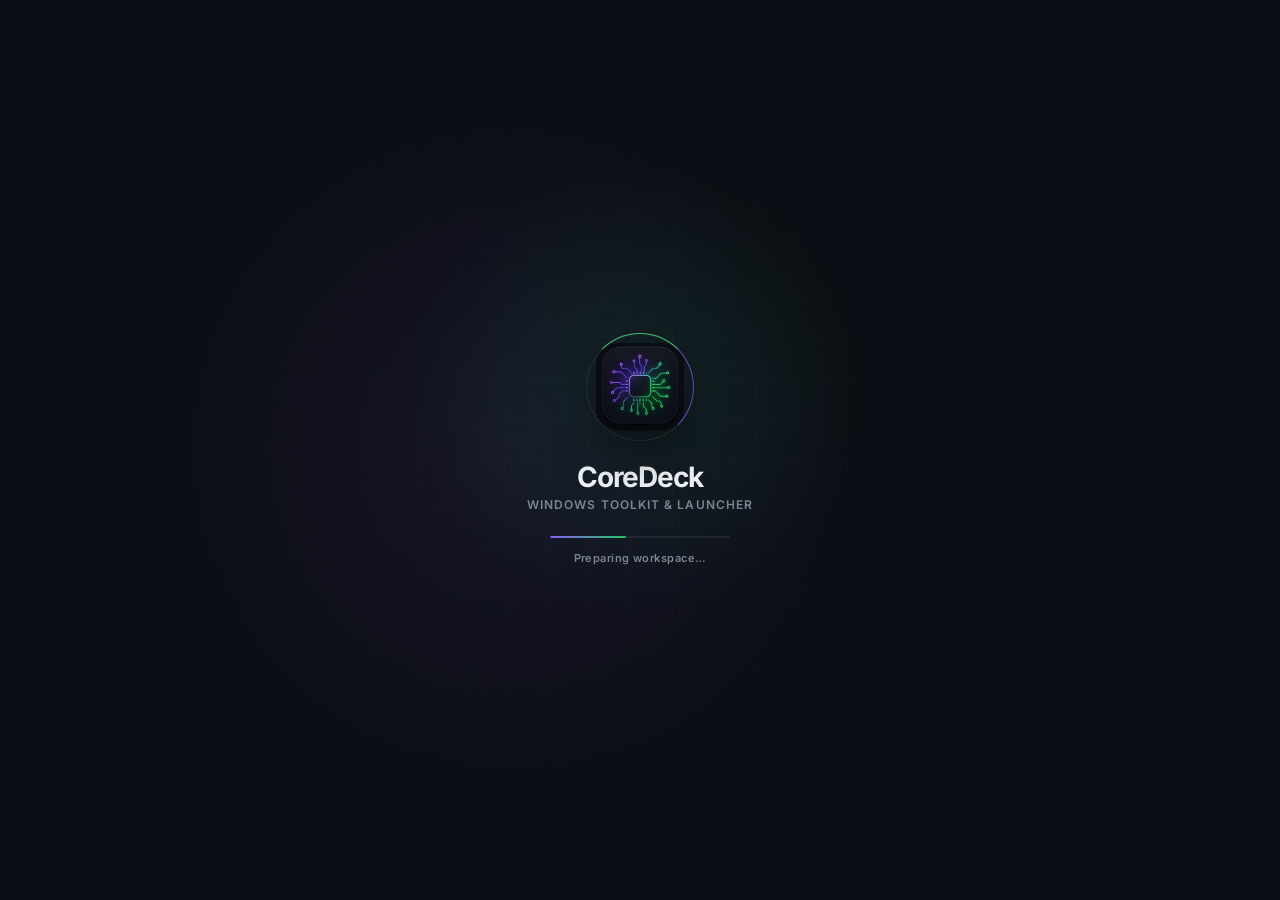
==== commit 4314110f: "Improve startup loading and icon caching" ====
--- a/cmd/launcher/web/index.html
+++ b/cmd/launcher/web/index.html
@@ -11,6 +11,18 @@
 </head>
 
 <body>
+    <div id="coredeck-loading" class="coredeck-loading" role="status" aria-live="polite" aria-hidden="true">
+        <div class="coredeck-loading-mark" aria-hidden="true">
+            <img src="favicon.ico" alt="">
+            <span class="coredeck-loading-orbit"></span>
+        </div>
+        <div class="coredeck-loading-copy">
+            <strong>CoreDeck</strong>
+            <span>Windows Toolkit &amp; Launcher</span>
+        </div>
+        <div class="coredeck-loading-progress" aria-hidden="true"><span></span></div>
+        <p id="coredeck-loading-status">Preparing workspace…</p>
+    </div>
 
     <!-- Górny, przyklejony pasek -->
     <header class="main-header">
@@ -194,7 +206,7 @@
     <!-- Template -->
     <template id="program-card-template">
         <div class="program-card">
-            <img src="" alt="Ikona programu" class="program-icon" data-i18n-alt="program_icon_alt">
+            <img src="" alt="Ikona programu" class="program-icon" loading="lazy" decoding="async" data-i18n-alt="program_icon_alt">
             <div class="program-details">
                 <h3 class="program-title"></h3>
                 <p class="program-description"></p>
@@ -239,6 +251,7 @@
 
     <script src="js/i18n/translations.js"></script>
     <script src="js/i18n/runtime.js"></script>
+    <script src="js/shared/loading-gate.js"></script>
     <script src="js/pages/launcher.js"></script>
     <script src="js/shared/ai-helper.js"></script>
 </body>
--- a/cmd/launcher/web/css/app.css
+++ b/cmd/launcher/web/css/app.css
@@ -155,6 +155,137 @@
     min-height: 100vh;
 }
 
+/* Initial loading gate — only becomes visible when startup exceeds 140 ms. */
+.coredeck-loading {
+    position: fixed;
+    inset: 0;
+    z-index: 10000;
+    display: grid;
+    place-content: center;
+    justify-items: center;
+    gap: 22px;
+    overflow: hidden;
+    color: #eef1f5;
+    background:
+        radial-gradient(circle at 50% 43%, rgba(34, 197, 94, 0.10), transparent 28%),
+        radial-gradient(circle at 40% 50%, rgba(139, 92, 246, 0.09), transparent 38%),
+        #0b0e14;
+    opacity: 0;
+    visibility: hidden;
+    transition: opacity 220ms ease, visibility 0s linear 220ms;
+}
+
+.coredeck-loading::before {
+    content: '';
+    position: absolute;
+    inset: 0;
+    background-image:
+        linear-gradient(rgba(255, 255, 255, 0.018) 1px, transparent 1px),
+        linear-gradient(90deg, rgba(255, 255, 255, 0.018) 1px, transparent 1px);
+    background-size: 42px 42px;
+    mask-image: radial-gradient(circle at center, black, transparent 72%);
+    pointer-events: none;
+}
+
+.coredeck-loading.is-visible {
+    opacity: 1;
+    visibility: visible;
+    transition-delay: 0s;
+}
+
+.coredeck-loading.is-leaving {
+    opacity: 0;
+    visibility: hidden;
+    transition: opacity 220ms ease, visibility 0s linear 220ms;
+}
+
+.coredeck-loading-mark {
+    position: relative;
+    width: 108px;
+    height: 108px;
+    display: grid;
+    place-items: center;
+}
+
+.coredeck-loading-mark img {
+    width: 88px;
+    height: 88px;
+    border-radius: 22px;
+    box-shadow: 0 18px 48px rgba(0, 0, 0, 0.45);
+    animation: coredeck-mark-enter 520ms cubic-bezier(0.2, 0.8, 0.2, 1) both;
+}
+
+.coredeck-loading-orbit {
+    position: absolute;
+    inset: 0;
+    border: 1px solid rgba(255, 255, 255, 0.08);
+    border-top-color: rgba(74, 222, 128, 0.85);
+    border-right-color: rgba(139, 92, 246, 0.70);
+    border-radius: 50%;
+    animation: coredeck-orbit 1.25s linear infinite;
+}
+
+.coredeck-loading-copy {
+    display: grid;
+    justify-items: center;
+    gap: 5px;
+}
+
+.coredeck-loading-copy strong {
+    font-size: var(--fs-2xl);
+    line-height: 1;
+    letter-spacing: -0.035em;
+}
+
+.coredeck-loading-copy span,
+.coredeck-loading p {
+    color: #7b8494;
+    font-size: var(--fs-xs);
+    font-weight: 600;
+    letter-spacing: 0.09em;
+    text-transform: uppercase;
+}
+
+.coredeck-loading-progress {
+    width: 180px;
+    height: 2px;
+    overflow: hidden;
+    border-radius: var(--radius-pill);
+    background: rgba(255, 255, 255, 0.07);
+}
+
+.coredeck-loading-progress span {
+    display: block;
+    width: 42%;
+    height: 100%;
+    border-radius: inherit;
+    background: linear-gradient(90deg, #8b5cf6, #22c55e);
+    animation: coredeck-progress 1.05s ease-in-out infinite;
+}
+
+.coredeck-loading p {
+    min-height: 1em;
+    margin-top: -10px;
+    font-size: var(--fs-2xs);
+    letter-spacing: 0.04em;
+    text-transform: none;
+}
+
+@keyframes coredeck-orbit {
+    to { transform: rotate(360deg); }
+}
+
+@keyframes coredeck-progress {
+    0% { transform: translateX(-115%); }
+    55% { transform: translateX(115%); }
+    100% { transform: translateX(280%); }
+}
+
+@keyframes coredeck-mark-enter {
+    from { opacity: 0; transform: scale(0.88); }
+    to { opacity: 1; transform: scale(1); }
+}
+
 img,
 svg,
 video,
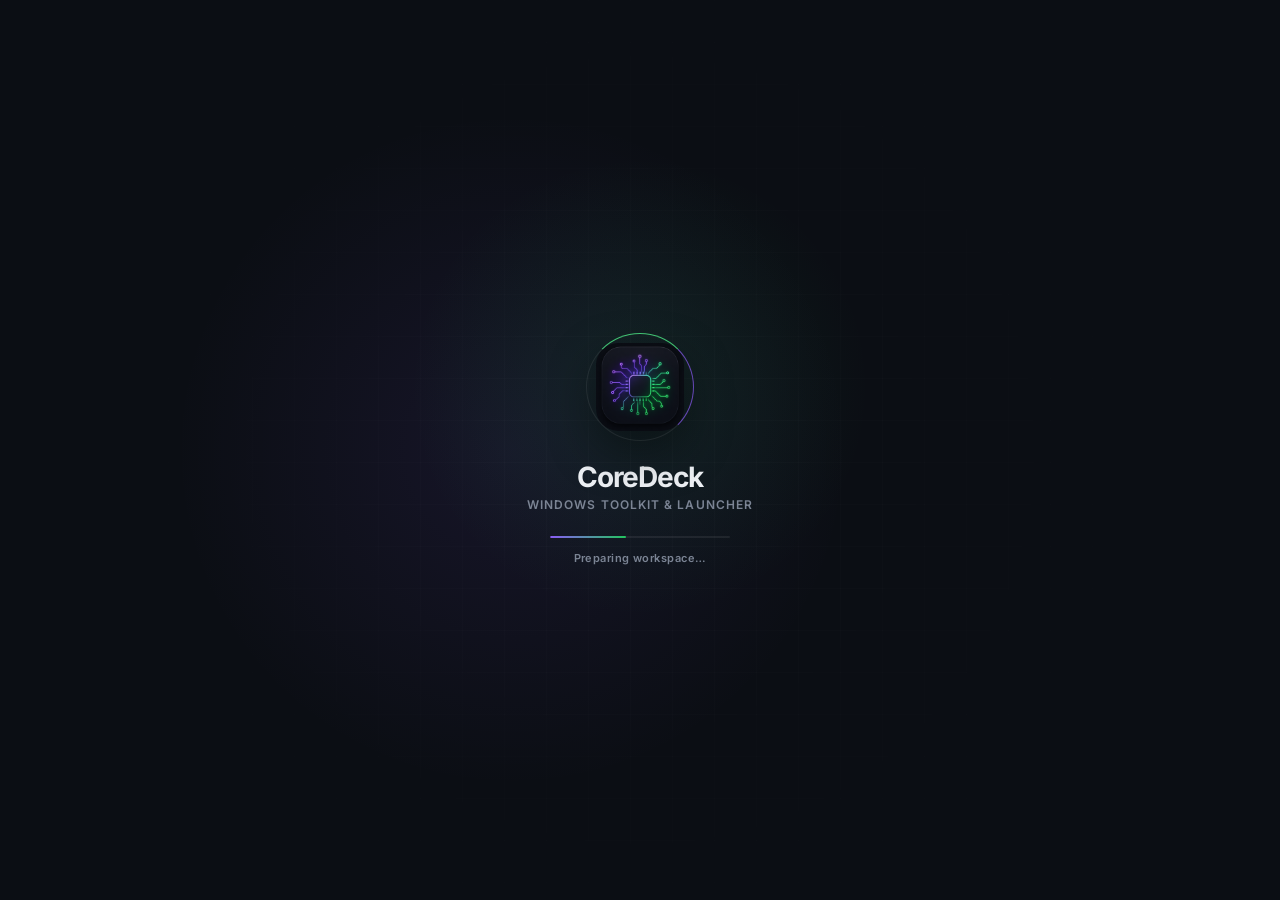
==== commit a6149d82: "Prioritize CoreDeck loading mark" ====
--- a/cmd/launcher/web/index.html
+++ b/cmd/launcher/web/index.html
@@ -7,13 +7,14 @@
     <meta name="description" content="CoreDeck — Portable Windows toolkit and launcher">
     <title data-i18n="title">CoreDeck</title>
     <link rel="icon" type="image/x-icon" href="favicon.ico">
+    <link rel="preload" as="image" href="favicon.ico" type="image/x-icon" fetchpriority="high">
     <link rel="stylesheet" href="css/app.css">
 </head>
 
 <body>
     <div id="coredeck-loading" class="coredeck-loading" role="status" aria-live="polite" aria-hidden="true">
         <div class="coredeck-loading-mark" aria-hidden="true">
-            <img src="favicon.ico" alt="">
+            <img src="favicon.ico" alt="" loading="eager" decoding="sync" fetchpriority="high">
             <span class="coredeck-loading-orbit"></span>
         </div>
         <div class="coredeck-loading-copy">
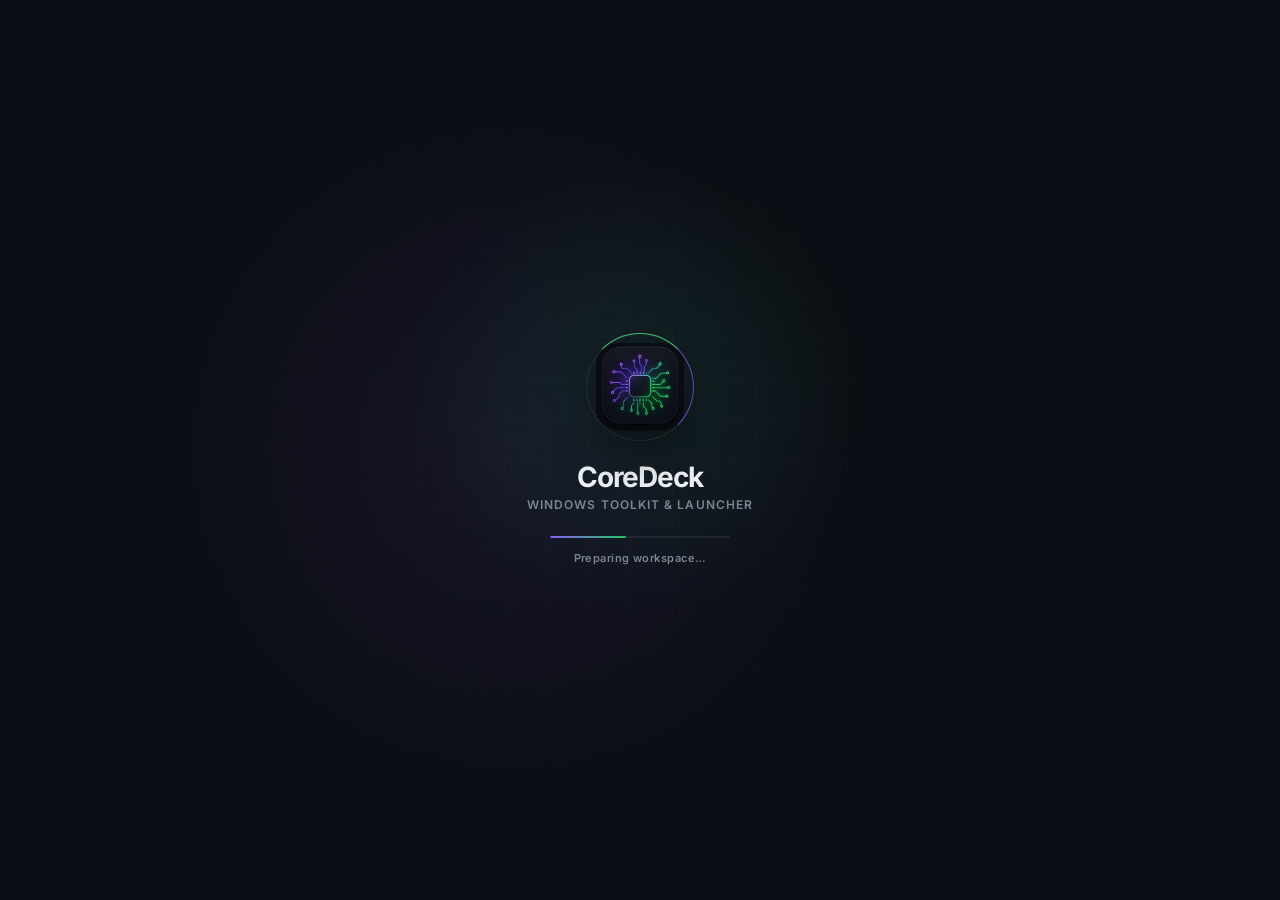
==== commit 96be3e9a: "Refine loading threshold and eager icon rendering" ====
--- a/cmd/launcher/web/index.html
+++ b/cmd/launcher/web/index.html
@@ -207,7 +207,7 @@
     <!-- Template -->
     <template id="program-card-template">
         <div class="program-card">
-            <img src="" alt="Ikona programu" class="program-icon" loading="lazy" decoding="async" data-i18n-alt="program_icon_alt">
+            <img src="" alt="Ikona programu" class="program-icon" data-i18n-alt="program_icon_alt">
             <div class="program-details">
                 <h3 class="program-title"></h3>
                 <p class="program-description"></p>
--- a/cmd/launcher/web/css/app.css
+++ b/cmd/launcher/web/css/app.css
@@ -155,7 +155,7 @@
     min-height: 100vh;
 }
 
-/* Initial loading gate — only becomes visible when startup exceeds 140 ms. */
+/* Initial loading gate — only becomes visible when startup exceeds 550 ms. */
 .coredeck-loading {
     position: fixed;
     inset: 0;
